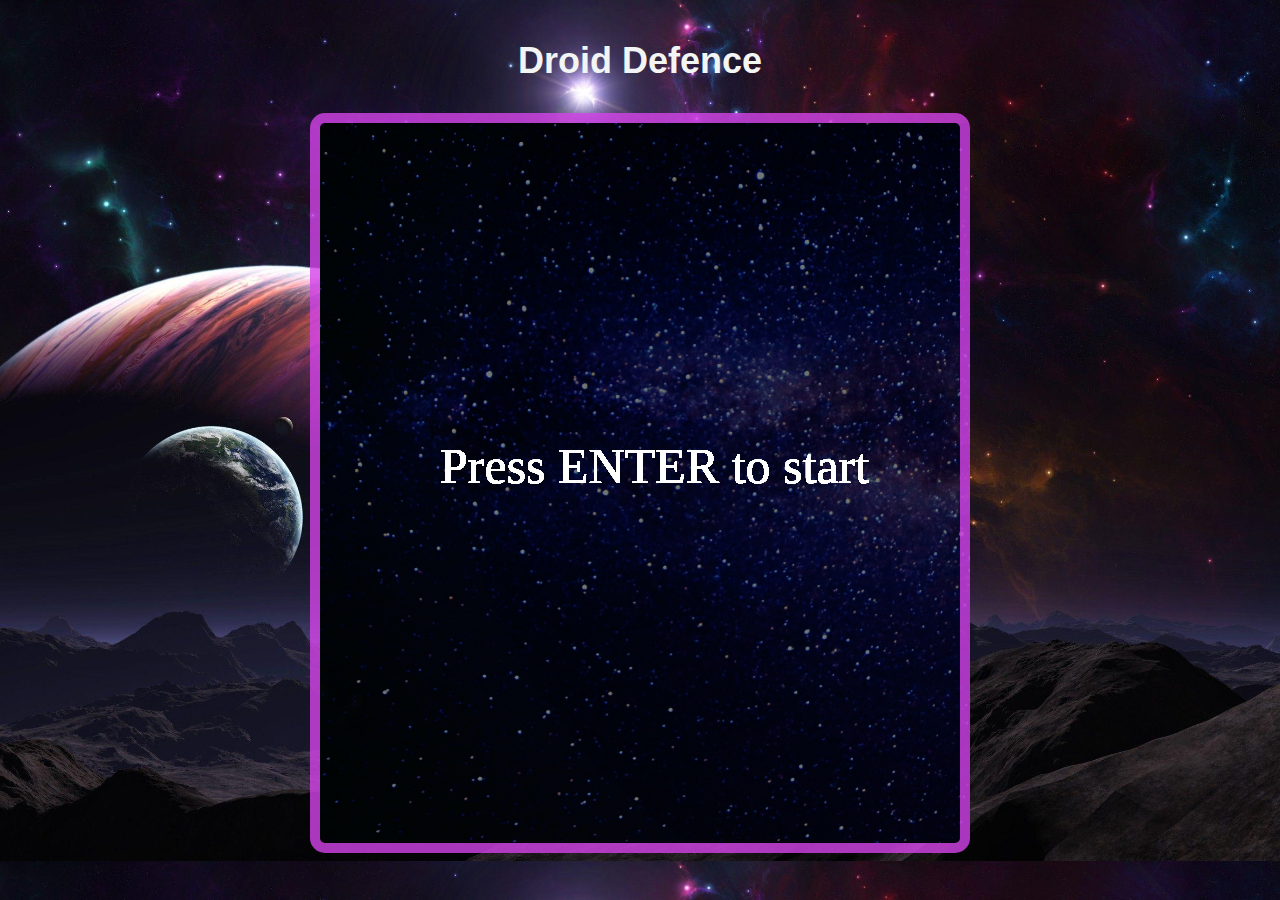
==== normal.html @ e01a0559 "Add files via upload" ====
<!DOCTYPE html>
<html lang="en">
<head>
    <meta charset="UTF-8">
    <meta http-equiv="X-UA-Compatible" content="IE=edge">
    <meta name="viewport" content="width=device-width, initial-scale=1.0">
    <link rel="stylesheet" href="style.css">
    <script defer src="play.js"></script>
    <title>Droid Defence</title>
</head>
<body>
    <div class="popup">
        <div class="popup-head">

        </div>
    <div class="popup-body">
        
    </div>
    </div>


    <div id="page">
    <div id="heading"><h2> Droid Defence</h2></div>
    <canvas id="canvas"></canvas>
</div>
<img src="player.png" id="player" />
<img src="earth.png" id="home"/>
<img src="bullet.png" id="bullet"/>
<img src="enemy.png" id="enemy" />
<img src="blast.png" id="blast" />
</body>
</html>
---- style.css ----
*{
    box-sizing: border-box;
    font-family: sans-serif;
}
html{
    background-image: url('space_background.jpg');
    background-position: center;
    background-size: cover;
}
#info{
    display:flex;
    justify-content: center;
    align-items: center;
}
#canvas{
    border-radius: 15px;
    background-image: url(space.jpg);
    background-size: cover;
    background-repeat: no-repeat;
    border: 10px solid #d443eacc;
}
#page{
    display: flex;
    flex-direction: column;
    align-items: center;
    justify-content: center;
}
#heading{
    color:rgb(243, 244, 244);
    font-size: 1.5rem;
    font-weight: bolder;
    margin:2px 0px 1px;
}
#player,#home,#bullet,#enemy,#blast{
    display:none;
    position: absolute;
    z-index:10;
}
.popup{
    display:flex;
    flex-direction: column;
    align-items: center;
}
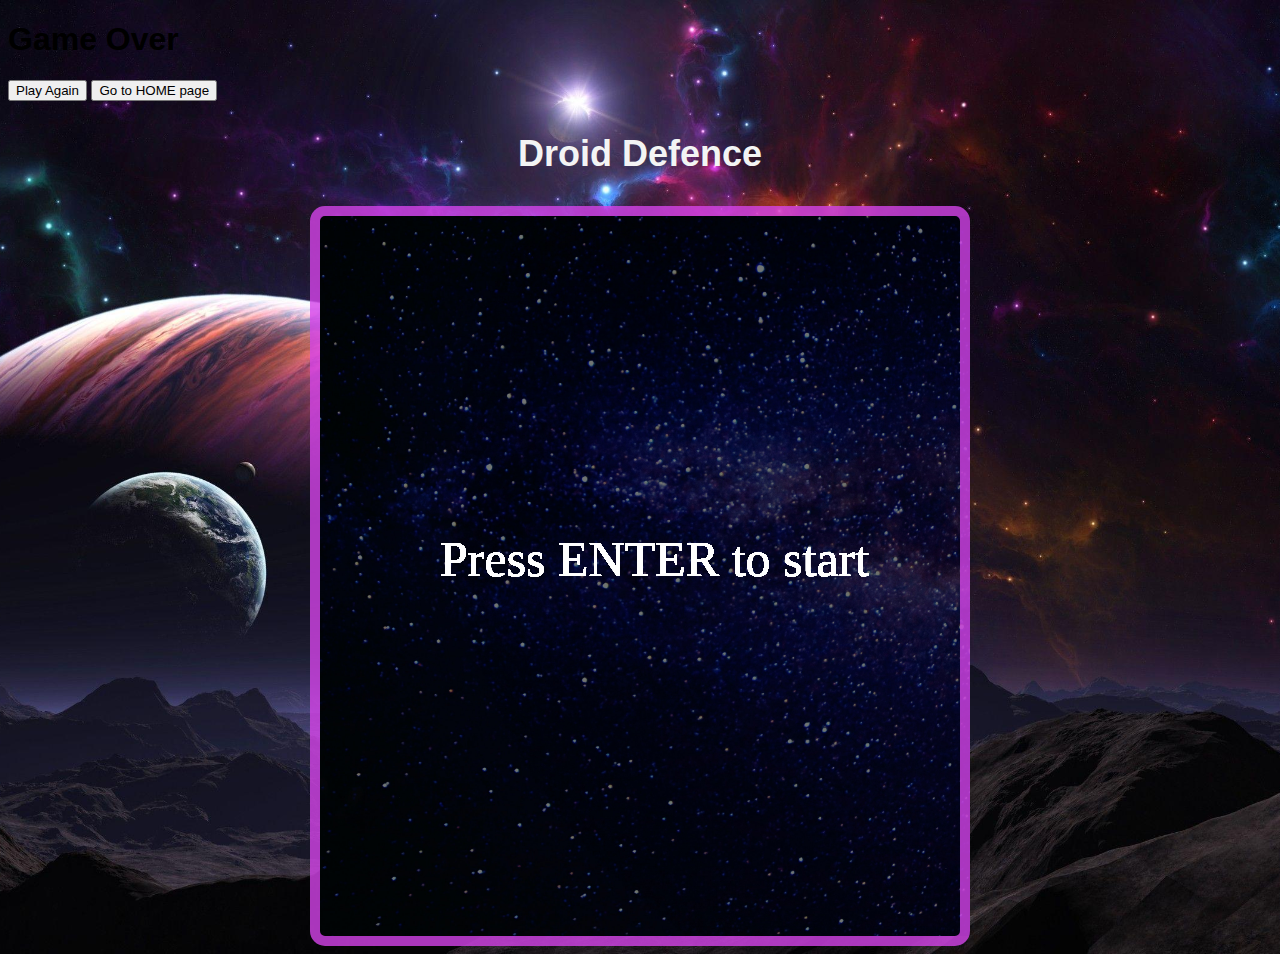
==== commit 4667e6cf: "Update normal.html" ====
--- a/normal.html
+++ b/normal.html
@@ -9,13 +9,13 @@
     <title>Droid Defence</title>
 </head>
 <body>
-    <div class="popup">
-        <div class="popup-head">
+    <div class="gopopup">
+        <div><h1> Game Over </h1></div>
+        <div class="buttons">
+        <button type="button" class="pa"> Play Again</button>
+        <a href="index.html"><button type='submit'>Go to HOME page</button></a>
 
         </div>
-    <div class="popup-body">
-        
-    </div>
     </div>
 
 
@@ -29,4 +29,4 @@
 <img src="enemy.png" id="enemy" />
 <img src="blast.png" id="blast" />
 </body>
-</html>+</html>
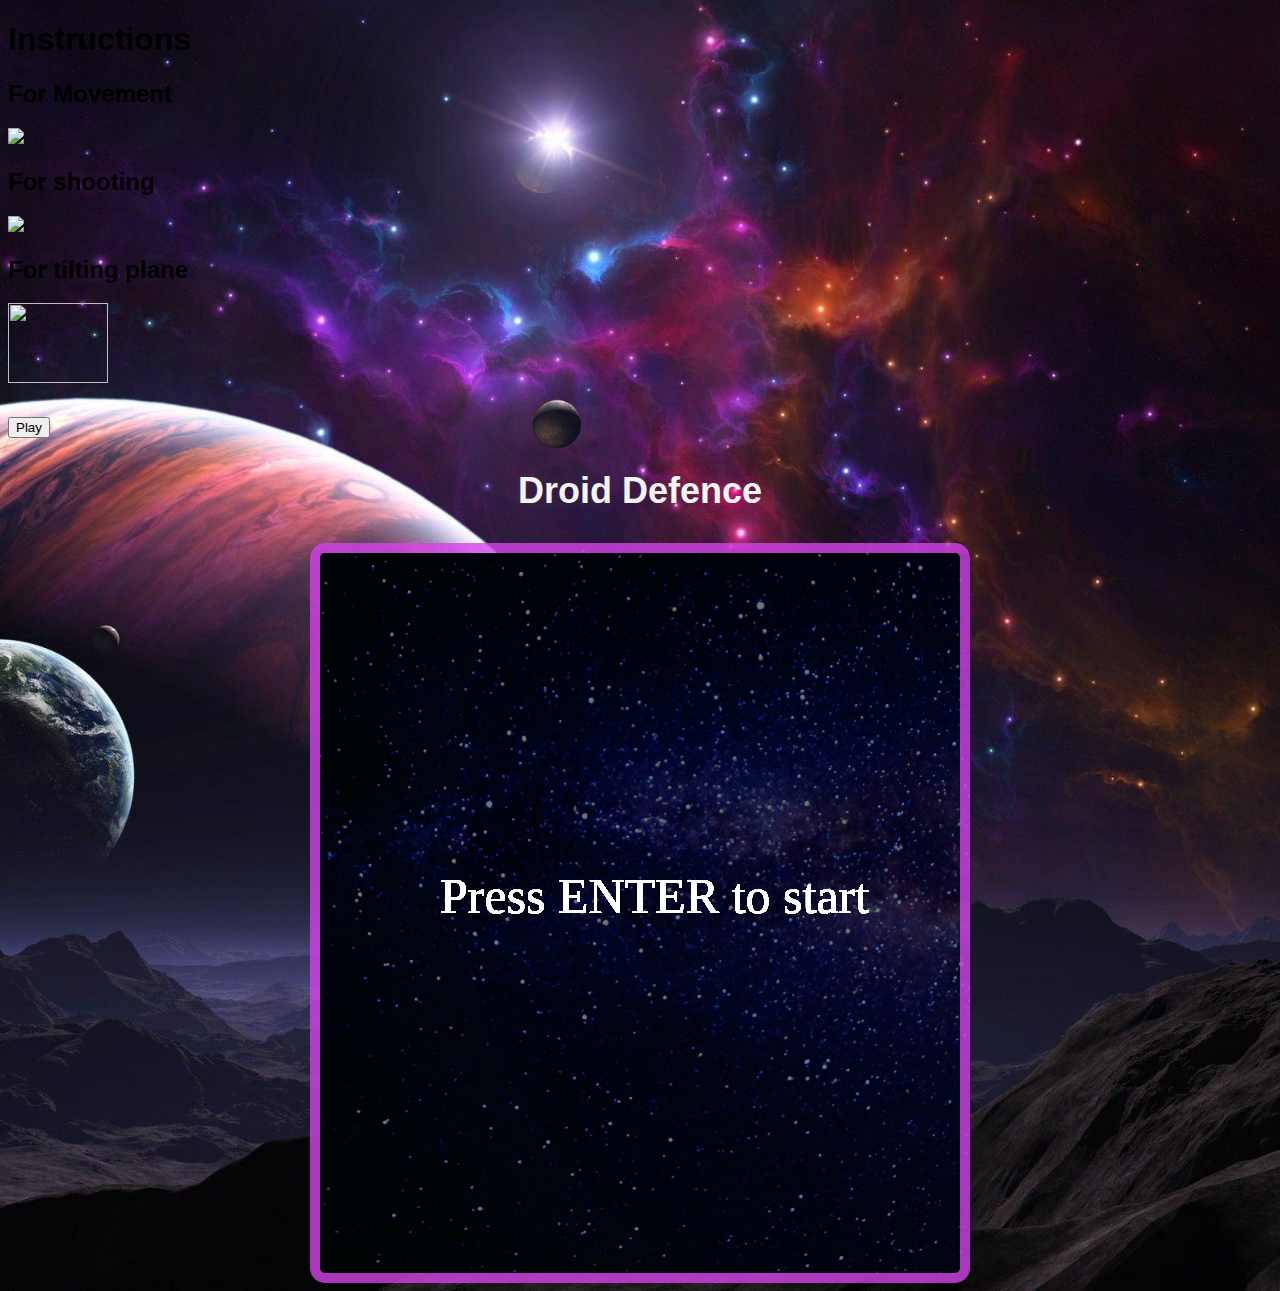
==== commit 7c54095f: "Update normal.html" ====
--- a/normal.html
+++ b/normal.html
@@ -9,8 +9,30 @@
     <title>Droid Defence</title>
 </head>
 <body>
+    <div class="start">
+        <div><h1> Instructions </h1></div>
+        <div class="section">
+            <div class="col1" style="margin-right:80px">
+                <h2> For Movement</h2>
+                <img src="wasd.gif" width="200px"/>
+            </div>
+            <div class="col2">
+                <h2> For shooting</h2>
+                <img src="spacebar.png" width="200px"/>
+
+                <h2>For tilting plane</h2>
+                <img src="cursor.gif" width="100px" height="80px"/>
+            </div>
+        </div>
+
+        <button type="button" class="play" style="margin-top: 30px;"> Play </button>
+    </div>
+
+
+
     <div class="gopopup">
-        <div><h1> Game Over </h1></div>
+        <div><h1> Game Over </h1> 
+        <p class="text"></p></div>
         <div class="buttons">
         <button type="button" class="pa"> Play Again</button>
         <a href="index.html"><button type='submit'>Go to HOME page</button></a>
--- a/style.css
+++ b/style.css
@@ -36,8 +36,54 @@
     position: absolute;
     z-index:10;
 }
-.popup{
+.gopopup{
+    position:fixed;
     display:flex;
     flex-direction: column;
+    justify-content: center;
     align-items: center;
+    top:58%;
+    left:50%;
+    transform: translate(-50%,-50%) scale(0);
+    transition: 350ms ease-in-out;
+    border:8px solid rgb(250, 255, 250);
+    border-radius: 25px;
+    z-index:30;
+    background-image: url('spacebg.jpg');
+    background-size: cover;
+    background-position: center;
+    width:600px;
+    height:400px;
 }
+.gopopup h1{
+    color:rgb(246, 8, 8);
+    font-family:monospace;
+    font-size: 4rem;
+}
+.buttons{
+ display:flex;
+ justify-content:space-between;
+}
+.gopopup.activ{
+    transform: translate(-50%,-50%) scale(1);
+}
+.buttons button{
+    
+    padding:10px 10px;
+    margin-left:50px;
+    margin-right:50px;
+    cursor: pointer;
+    font-size: 20px;
+    color:white;
+    font-weight: bolder;
+    border-radius: 15px;
+    border: 3px solid white;
+    background-color:rgb(28, 101, 228);
+    transition: 0.3s ease;
+}
+.buttons button:hover{
+    background-color: rgb(236, 236, 17);
+    color:rgb(230, 32, 32);
+    font-size: 22px;
+    
+}
